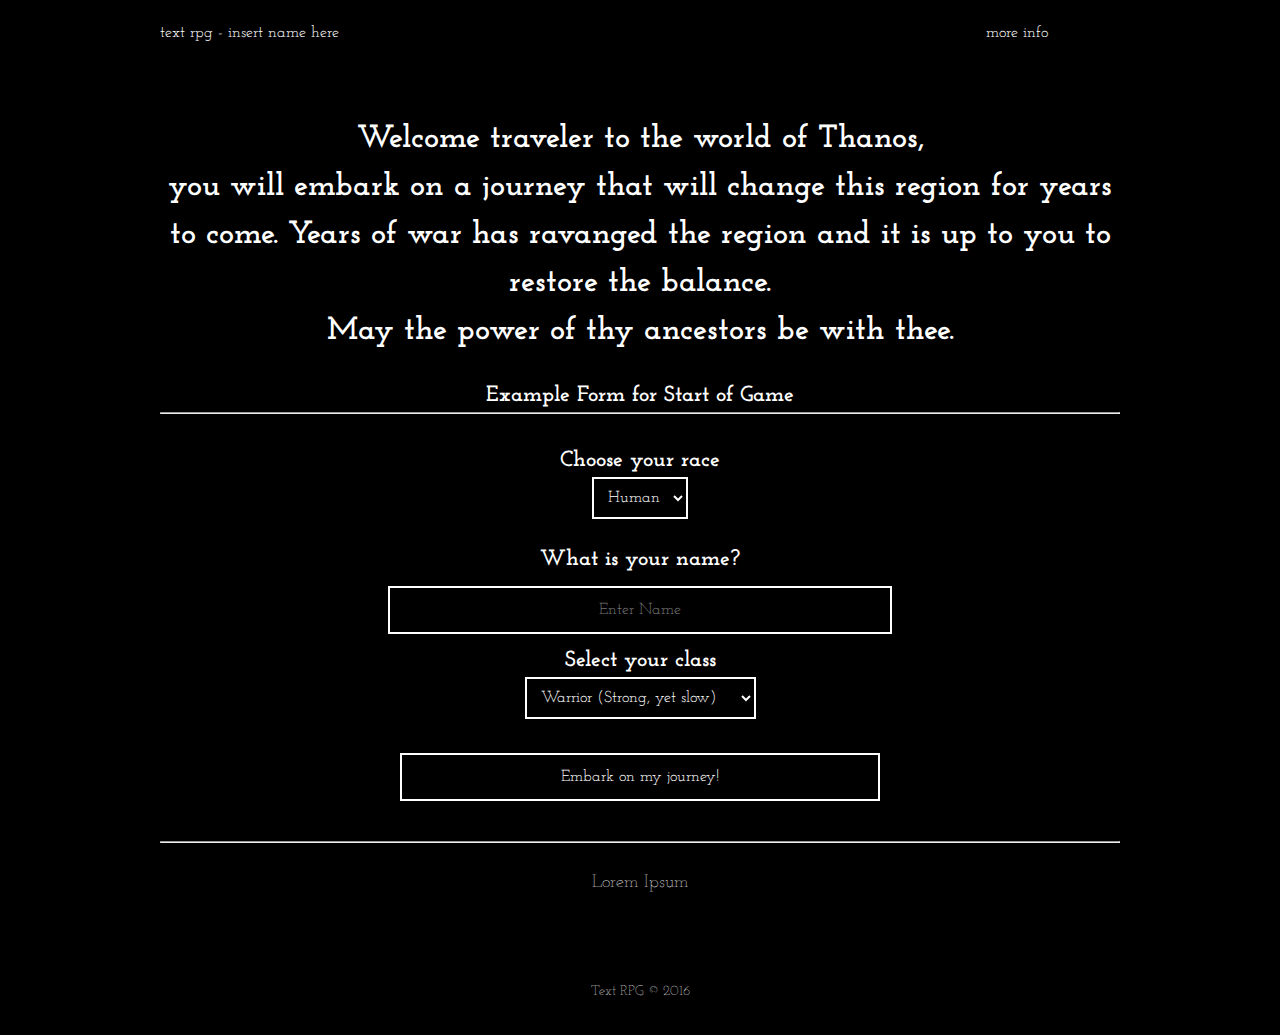
==== index.html @ 104d9b51 "Building blocks" ====
<?xml version="1.0" encoding="UTF-8" ?>
<!DOCTYPE html>
<html>
<head>
	<meta charset="utf-8">
	<title>Text RPG</title>
	<link href="https://fonts.googleapis.com/css?family=Josefin+Slab:400,600,700" rel="stylesheet">
	<link rel="stylesheet" type="text/css" href="css/main.css">
	<link  rel="stylesheet" type="text/css" href="css/simple-grid.css">
	<script src="https://ajax.aspnetcdn.com/ajax/jQuery/jquery-3.1.1.min.js"></script>
</head>

<body>
	<nav>
		<div class="container">
			<div class="col-6-sm logo">
				<a href="#">text rpg - insert name here</a>
			</div>
			<div class="col-6-sm more-info">
				<a href="#">more info</a>
			</div>
		</div>
	</nav>
	
	<div class="container">
		<section id="more-info">
				<p>Text RPG is a game made by Tyler Brangman and Matt Basham for CGT 353: Principles of Interactive and Dynamic Media class. You will choose a race, each one has a different quest to follow. You are given a heath bar, remember each decision you make will affect your health, so choose wisely. Have fun!<br> <strong>Special thanks from good friends for the intricate storylines: Esteban Rivas, etc.</strong>
				</p>
		</section>

		<section id="content">
			<h2>Welcome traveler to the world of Thanos, <br>you will embark on a journey that will change this region for years to come. Years of war has ravanged the region and it is up to you to restore the balance.<br>May the power of thy ancestors be with thee.</h2>
			
		<br>
		<h3>Example Form for Start of Game</h3>
		<hr>
			<form id="answer-box">
				<h3>Choose your race</h3>
					<select class="race-choices">
						<option value="Human">Human</option>
						<option value="Human">Elf</option>
						<option value="Human">Orc</option>
					</select>
					<br><br>
				<h3>What is your name?</h3>
					<input class="answer" type="text" placeholder="Enter Name">
					
				<h3>Select your class</h3>
					<select class="race-choices">
						<option value="Human">Warrior (Strong, yet slow)</option>
						<option value="Human">Mage (Powerful, yet feeble)</option>
						<option value="Human">Thief (Nimble, yet weak)</option>
					</select>
					<br><br>
					<input class="submit" type="submit" value="Embark on my journey!">
				</form>
			<hr>
			<br>
			
			<div id="decision">
				<p>Lorem Ipsum</p>
			</div>
		</section>
	</div>
	
	<footer>
			<div class="container">
				<p>Text RPG &copy; 2016</p>
			</div>
	</footer>
	
	<script src="/js/main.js" type="text/javascript"></script>
</body>	
</html>
---- css/main.css ----
/* Global Styles */
*{
	cursor: crosshair;
	font-family: 'Josefin Slab', serif;
	margin: 0;
	padding: 0;
}
body{
	background-color: black;
}

/* Navigation */
nav{
	font-size: 16px;
	color: #ffffff;
	padding: 20px 0;
	display: flex;
}
nav a{
	color: #ffffff;
	text-decoration: none;
}
nav a:hover{
	text-decoration: overline;
}
nav p{
	font-size: 16px;
	padding: 10px;
}
nav div{
	display: inline-block;
	vertical-align: middle;
	justify-content: space-between;
}
nav .logo{
	text-align: left;
}

nav .more-info{
	text-align: right;
}


/* More Info */
#more-info{
	display: none;
	padding: 10px;
	border: 1px solid #fff;
	color: #fff;
}

/* Content */
#content{
	padding: 50px 0;
	text-align: center;
	color: #fff;
}
#content .race-choices{
	border-radius: 0;
	border: none;
	padding: 10px;
	font-size: 16px;
	color: #fff;
	border: 2px solid #fff;
	background-color: transparent
}
#answer-box{
	color: #fff;
	margin: 30px 0;
}
#answer-box input{
	margin: 10px;
}
#answer-box .answer{
	display: inline-block;
	text-align: center;
	border: 2px solid #fff;
	color: #fff;
	background-color: transparent;
	font-size: 16px;
	padding: 10px;
	width: 50%;
}
#answer-box input{
	text-align: center;
	border: 2px solid #fff;
	color: #fff;
	background-color: transparent;
	font-size: 16px;
	width: 50%;
	padding: 10px 20px;
}
#answer-box .submit:hover{
	text-align: center;
	color: #333;
	background-color: #fff;
	font-size: 16px;
	padding: 10px 20px;
}


/* Footer */
footer{
	margin: 20px 0;
	width: 100%;
	padding: 10px 0;
	color: #ffffff;
	text-align: center;
}
footer .container p{
	font-size: 14px;
}
---- css/simple-grid.css ----
/**
*** SIMPLE GRID
*** (C) ZACH COLE 2016
**/

/* UNIVERSAL */

html,
body {
  height: auto;
  width: auto;
  margin: 0;
  padding: 0;
  left: 0;
  top: 0;
  font-size: 100%;
}

/* ROOT FONT STYLES */

* {
  line-height: 1.5;
}

/* TYPOGRAPHY */

h1 {
  font-size: 2.5rem;
}

h2 {
  font-size: 2rem;
}

h3 {
  font-size: 1.375rem;
}

h4 {
  font-size: 1.125rem;
}

h5 {
  font-size: 1rem;
}

h6 {
  font-size: 0.875rem;
}

p {
  font-size: 1.125rem;
  font-weight: 200;
  line-height: 1.8;
}

.font-light {
  font-weight: 300;
}

.font-regular {
  font-weight: 400;
}

.font-heavy {
  font-weight: 700;
}

/* POSITIONING */

.left {
  text-align: left;
}

.right {
  text-align: right;
}

.center {
  text-align: center;
  margin-left: auto;
  margin-right: auto;
}

.justify {
  text-align: justify;
}

/* ==== GRID SYSTEM ==== */

.container {
  width: 90%;
  margin-left: auto;
  margin-right: auto;
}

.row {
  position: relative;
  width: 100%;
}

.row [class^="col"] {
  float: left;
  margin: 0.5rem 2%;
  min-height: 0.125rem;
}

.col-1,
.col-2,
.col-3,
.col-4,
.col-5,
.col-6,
.col-7,
.col-8,
.col-9,
.col-10,
.col-11,
.col-12 {
  width: 96%;
}

.col-1-sm {
  width: 4.33%;
}

.col-2-sm {
  width: 12.66%;
}

.col-3-sm {
  width: 21%;
}

.col-4-sm {
  width: 29.33%;
}

.col-5-sm {
  width: 37.66%;
}

.col-6-sm {
  width: 46%;
}

.col-7-sm {
  width: 54.33%;
}

.col-8-sm {
  width: 62.66%;
}

.col-9-sm {
  width: 71%;
}

.col-10-sm {
  width: 79.33%;
}

.col-11-sm {
  width: 87.66%;
}

.col-12-sm {
  width: 96%;
}

.row::after {
	content: "";
	display: table;
	clear: both;
}

.hidden-sm {
  display: none;
}

@media only screen and (min-width: 33.75em) {  /* 540px */
  .container {
    width: 80%;
  }
}

@media only screen and (min-width: 45em) {  /* 720px */
  .col-1 {
    width: 4.33%;
  }

  .col-2 {
    width: 12.66%;
  }

  .col-3 {
    width: 21%;
  }

  .col-4 {
    width: 29.33%;
  }

  .col-5 {
    width: 37.66%;
  }

  .col-6 {
    width: 46%;
  }

  .col-7 {
    width: 54.33%;
  }

  .col-8 {
    width: 62.66%;
  }

  .col-9 {
    width: 71%;
  }

  .col-10 {
    width: 79.33%;
  }

  .col-11 {
    width: 87.66%;
  }

  .col-12 {
    width: 96%;
  }

  .hidden-sm {
    display: block;
  }
}

@media only screen and (min-width: 60em) { /* 960px */
  .container {
    width: 75%;
    max-width: 60rem;
  }
}
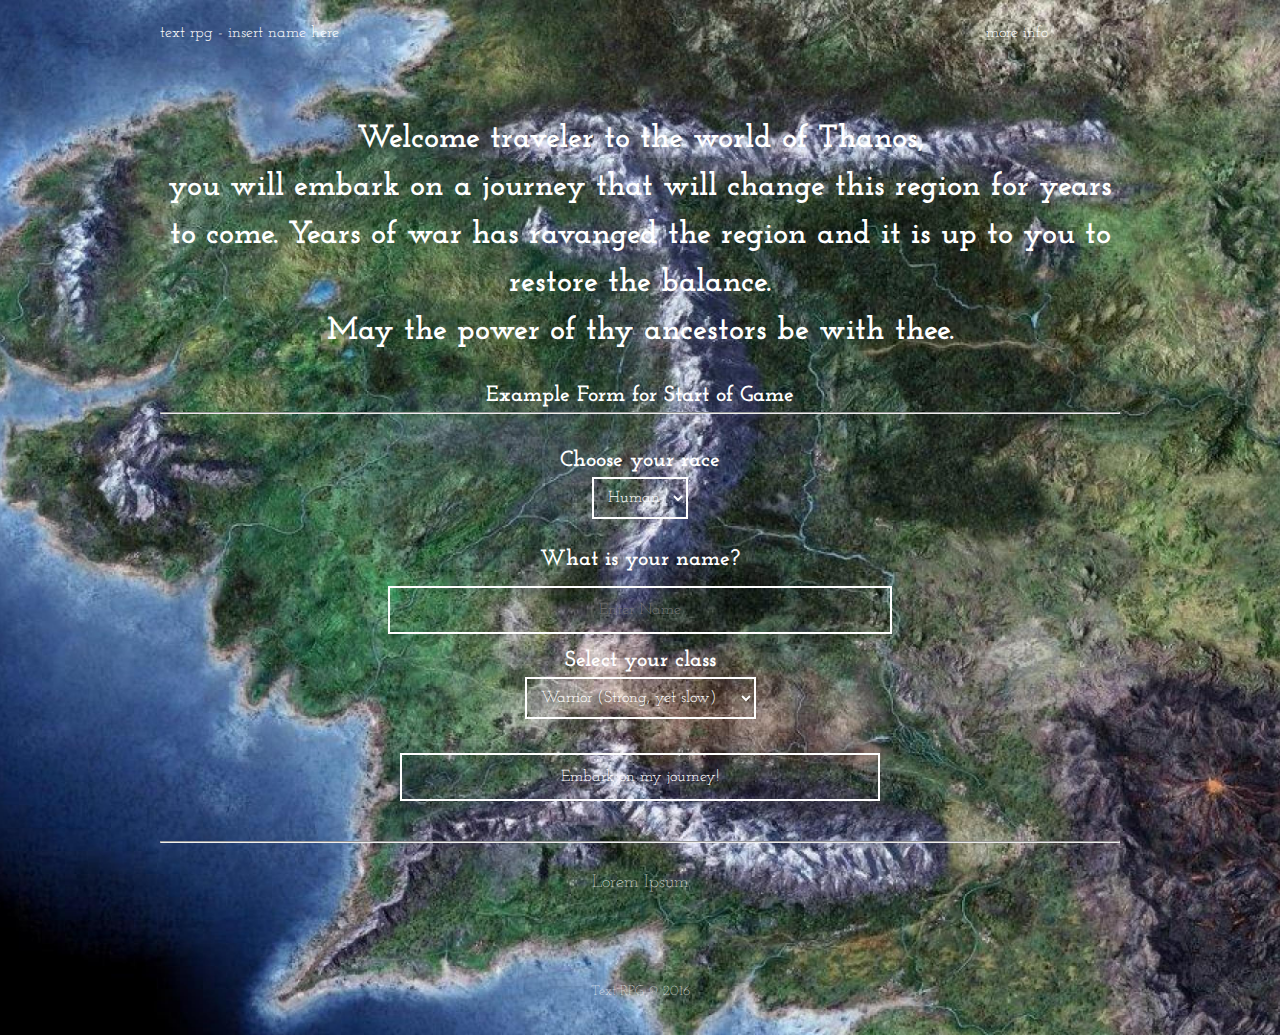
==== commit 70211a8a: "close btn" ====
--- a/index.html
+++ b/index.html
@@ -23,9 +23,10 @@
 	</nav>
 	
 	<div class="container">
-		<section id="more-info">
+		<section id="about">
 				<p>Text RPG is a game made by Tyler Brangman and Matt Basham for CGT 353: Principles of Interactive and Dynamic Media class. You will choose a race, each one has a different quest to follow. You are given a heath bar, remember each decision you make will affect your health, so choose wisely. Have fun!<br> <strong>Special thanks from good friends for the intricate storylines: Esteban Rivas, etc.</strong>
 				</p>
+				<a id="info-close" href="#">Close</a>
 		</section>
 
 		<section id="content">
--- a/css/main.css
+++ b/css/main.css
@@ -6,7 +6,10 @@
 	padding: 0;
 }
 body{
-	background-color: black;
+	background-image: url(/img/3840x2160-misc_lord_of_the_rings_middle_earth_map-24533.jpg);
+	background-position: center;
+	background-size: cover;
+	background-repeat: no-repeat;
 }
 
 /* Navigation */
@@ -42,7 +45,7 @@
 
 
 /* More Info */
-#more-info{
+#about{
 	display: none;
 	padding: 10px;
 	border: 1px solid #fff;
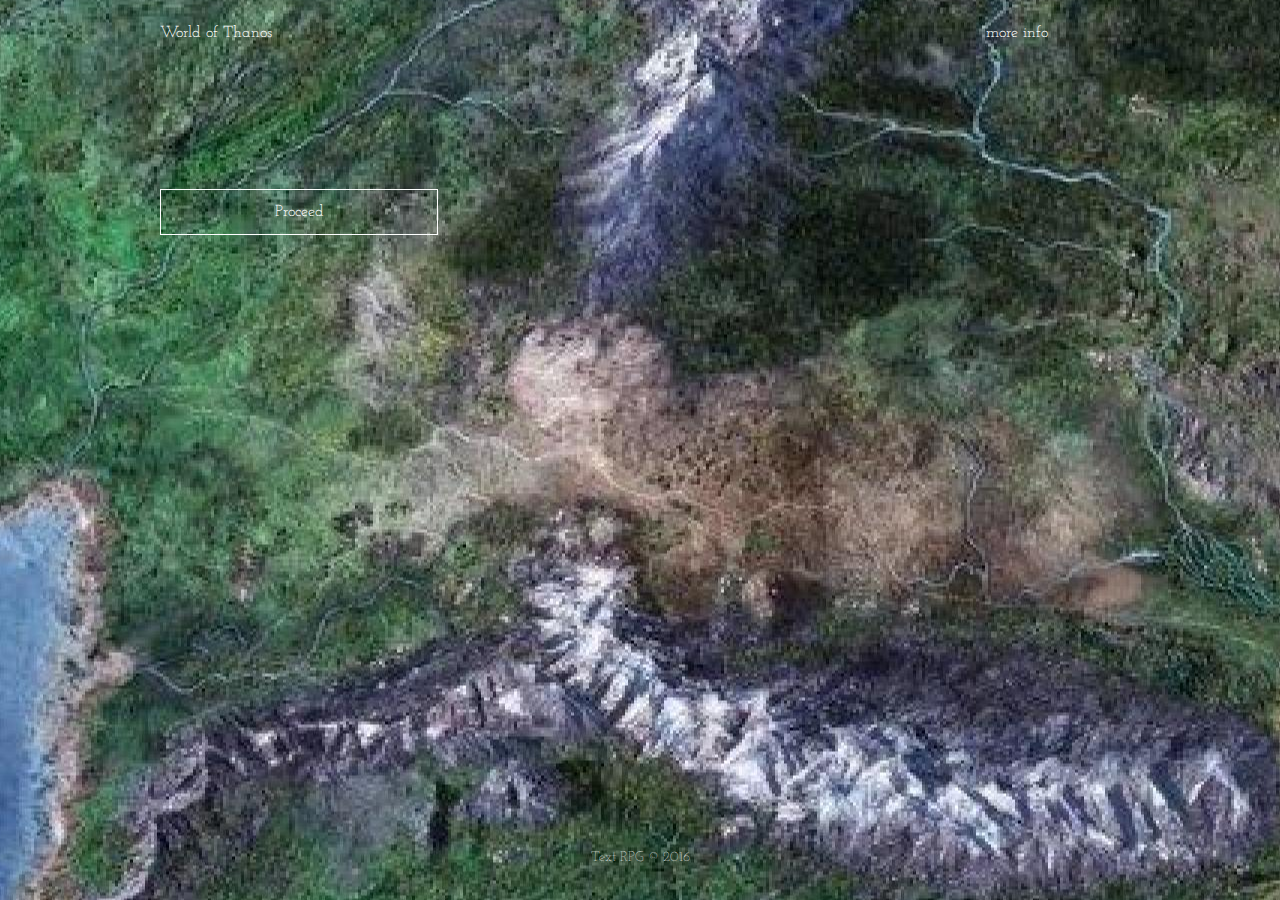
==== commit 49a4c025: "class-select page" ====
--- a/index.html
+++ b/index.html
@@ -3,18 +3,19 @@
 <html>
 <head>
 	<meta charset="utf-8">
-	<title>Text RPG</title>
+	<title>World of Thanos</title>
 	<link href="https://fonts.googleapis.com/css?family=Josefin+Slab:400,600,700" rel="stylesheet">
 	<link rel="stylesheet" type="text/css" href="css/main.css">
 	<link  rel="stylesheet" type="text/css" href="css/simple-grid.css">
 	<script src="https://ajax.aspnetcdn.com/ajax/jQuery/jquery-3.1.1.min.js"></script>
+	<script src="/js/typed.js"></script>
 </head>
 
 <body>
 	<nav>
 		<div class="container">
 			<div class="col-6-sm logo">
-				<a href="#">text rpg - insert name here</a>
+				<a href="#">World of Thanos</a>
 			</div>
 			<div class="col-6-sm more-info">
 				<a href="#">more info</a>
@@ -24,44 +25,17 @@
 	
 	<div class="container">
 		<section id="about">
-				<p>Text RPG is a game made by Tyler Brangman and Matt Basham for CGT 353: Principles of Interactive and Dynamic Media class. You will choose a race, each one has a different quest to follow. You are given a heath bar, remember each decision you make will affect your health, so choose wisely. Have fun!<br> <strong>Special thanks from good friends for the intricate storylines: Esteban Rivas, etc.</strong>
-				</p>
+				<p>Text RPG is a game made by Tyler Brangman and Matt Basham for CGT 353: Principles of Interactive and Dynamic Media class. You will choose a race, each one has a different quest to follow. You are given a heath bar, remember each decision you make will affect your health, so choose wisely. Have fun!<br> <strong>Special thanks from good friends for the intricate storylines: Esteban Rivas, etc.</strong></p>
+				<br>
 				<a id="info-close" href="#">Close</a>
 		</section>
 
 		<section id="content">
-			<h2>Welcome traveler to the world of Thanos, <br>you will embark on a journey that will change this region for years to come. Years of war has ravanged the region and it is up to you to restore the balance.<br>May the power of thy ancestors be with thee.</h2>
-			
-		<br>
-		<h3>Example Form for Start of Game</h3>
-		<hr>
-			<form id="answer-box">
-				<h3>Choose your race</h3>
-					<select class="race-choices">
-						<option value="Human">Human</option>
-						<option value="Human">Elf</option>
-						<option value="Human">Orc</option>
-					</select>
-					<br><br>
-				<h3>What is your name?</h3>
-					<input class="answer" type="text" placeholder="Enter Name">
-					
-				<h3>Select your class</h3>
-					<select class="race-choices">
-						<option value="Human">Warrior (Strong, yet slow)</option>
-						<option value="Human">Mage (Powerful, yet feeble)</option>
-						<option value="Human">Thief (Nimble, yet weak)</option>
-					</select>
-					<br><br>
-					<input class="submit" type="submit" value="Embark on my journey!">
-				</form>
-			<hr>
+			<h2></h2>
 			<br>
-			
-			<div id="decision">
-				<p>Lorem Ipsum</p>
-			</div>
 		</section>
+		
+		<a id="proceed-btn" href="class-select.html">Proceed</a>
 	</div>
 	
 	<footer>
@@ -70,6 +44,14 @@
 			</div>
 	</footer>
 	
+	<script>
+  $(function(){
+      $("#content h2").typed({
+        strings: ["Welcome traveler to the world of Thanos! You will embark on a journey that will change this region for years to come. <br>Years of war and death has ravanged the region and it is up to you to restore the balance.<br>May the power of thy ancestors be with thee."],
+        typeSpeed: 20
+      });
+  });
+	</script>
 	<script src="/js/main.js" type="text/javascript"></script>
 </body>	
 </html>--- a/css/main.css
+++ b/css/main.css
@@ -8,7 +8,7 @@
 body{
 	background-image: url(/img/3840x2160-misc_lord_of_the_rings_middle_earth_map-24533.jpg);
 	background-position: center;
-	background-size: cover;
+	background-size: auto;
 	background-repeat: no-repeat;
 }
 
@@ -43,6 +43,29 @@
 	text-align: right;
 }
 
+/* Blinking Cursor */
+.typed-cursor{
+    opacity: 1;
+    -webkit-animation: blink 0.7s infinite;
+    -moz-animation: blink 0.7s infinite;
+    animation: blink 0.7s infinite;
+}
+@keyframes blink{
+    0% { opacity:1; }
+    50% { opacity:0; }
+    100% { opacity:1; }
+}
+@-webkit-keyframes blink{
+    0% { opacity:1; }
+    50% { opacity:0; }
+    100% { opacity:1; }
+}
+@-moz-keyframes blink{
+    0% { opacity:1; }
+    50% { opacity:0; }
+    100% { opacity:1; }
+}
+
 
 /* More Info */
 #about{
@@ -51,12 +74,50 @@
 	border: 1px solid #fff;
 	color: #fff;
 }
+#about #info-close{
+	text-align: center;
+	margin: 0 auto;
+	width: 20%;
+	text-decoration: none;
+	color: #fff;
+	padding: 5px;
+	border: 1px solid #fff;
+}
+#about #info-close:hover{
+	color: #333;
+	background-color: #fff;
+}
 
 /* Content */
 #content{
 	padding: 50px 0;
 	text-align: center;
 	color: #fff;
+}
+#content h2{
+	overflow: hidden;
+	margin: 0 auto;
+	animation: 
+		typewriter 3.5s steps(100, end);
+}
+@keyframes typing{
+	from {width: 0 }
+	to { width: 100% }
+}
+
+#proceed-btn{
+	position: absolute;
+	text-align: center;
+	margin: 0px auto;
+	width: 20%;
+	text-decoration: none;
+	color: #fff;
+	padding: 10px;
+	border: 1px solid #fff;
+}
+#proceed-btn:hover{
+	color: #333;
+	background-color: #fff;
 }
 #content .race-choices{
 	border-radius: 0;
@@ -104,6 +165,8 @@
 
 /* Footer */
 footer{
+	position: absolute;
+	bottom: 0;
 	margin: 20px 0;
 	width: 100%;
 	padding: 10px 0;
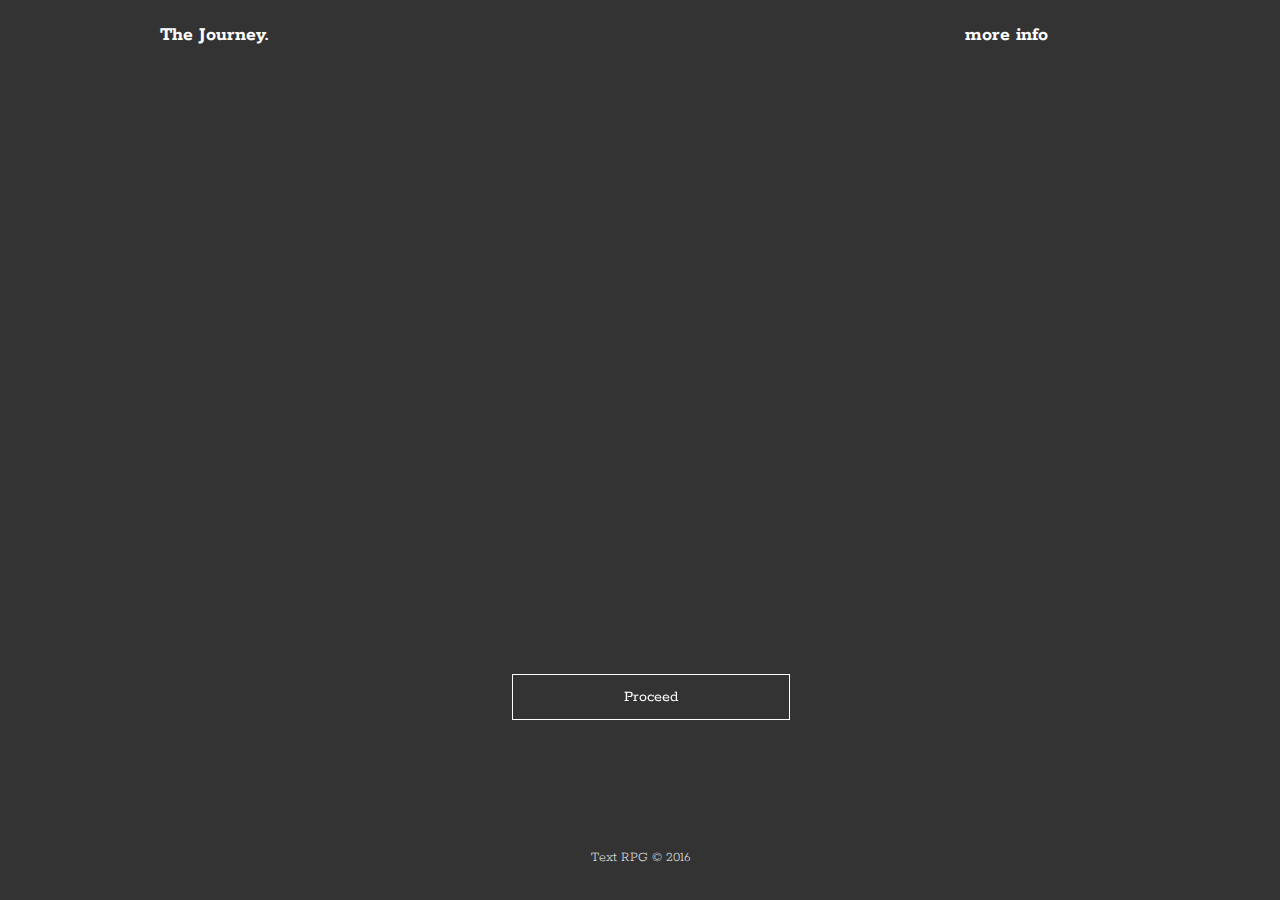
==== commit 5e733768: "full proj." ====
--- a/index.html
+++ b/index.html
@@ -3,19 +3,21 @@
 <html>
 <head>
 	<meta charset="utf-8">
-	<title>World of Thanos</title>
-	<link href="https://fonts.googleapis.com/css?family=Josefin+Slab:400,600,700" rel="stylesheet">
+	<title>The Journey</title>
+	<link href="https://fonts.googleapis.com/css?family=Rokkitt:400,700" rel="stylesheet">
 	<link rel="stylesheet" type="text/css" href="css/main.css">
 	<link  rel="stylesheet" type="text/css" href="css/simple-grid.css">
 	<script src="https://ajax.aspnetcdn.com/ajax/jQuery/jquery-3.1.1.min.js"></script>
-	<script src="/js/typed.js"></script>
+	<script src="js/main.js" type="text/javascript"></script>
+	<script src="js/game.js" type="text/javascript"></script>
+	<script src="js/typed.js"></script>
 </head>
 
 <body>
 	<nav>
 		<div class="container">
 			<div class="col-6-sm logo">
-				<a href="#">World of Thanos</a>
+				<a href="#">The Journey.</a>
 			</div>
 			<div class="col-6-sm more-info">
 				<a href="#">more info</a>
@@ -25,7 +27,7 @@
 	
 	<div class="container">
 		<section id="about">
-				<p>Text RPG is a game made by Tyler Brangman and Matt Basham for CGT 353: Principles of Interactive and Dynamic Media class. You will choose a race, each one has a different quest to follow. You are given a heath bar, remember each decision you make will affect your health, so choose wisely. Have fun!<br> <strong>Special thanks from good friends for the intricate storylines: Esteban Rivas, etc.</strong></p>
+				<p>The Journey is a text-based rpg game made by Tyler Brangman and Matt Basham for CGT 353: Principles of Interactive and Dynamic Media class. Your character is stuck in a strange location, you must help him escape safely. Different decisions bring different consequences, so choose wisely. Have fun!</p>
 				<br>
 				<a id="info-close" href="#">Close</a>
 		</section>
@@ -35,7 +37,7 @@
 			<br>
 		</section>
 		
-		<a id="proceed-btn" href="class-select.html">Proceed</a>
+		<a id="proceed-btn" href="console.html">Proceed</a>
 	</div>
 	
 	<footer>
@@ -47,11 +49,10 @@
 	<script>
   $(function(){
       $("#content h2").typed({
-        strings: ["Welcome traveler to the world of Thanos! You will embark on a journey that will change this region for years to come. <br>Years of war and death has ravanged the region and it is up to you to restore the balance.<br>May the power of thy ancestors be with thee."],
+        strings: ["Welcome to The Journey! Your character is stuck in a strange house, you must help him escape safely. Different decisions bring about different consequences, so choose wisely. Don't forget to read carefully...it's a text rpg game for god sake."],
         typeSpeed: 20
       });
   });
 	</script>
-	<script src="/js/main.js" type="text/javascript"></script>
 </body>	
 </html>--- a/css/main.css
+++ b/css/main.css
@@ -1,12 +1,13 @@
 /* Global Styles */
 *{
 	cursor: crosshair;
-	font-family: 'Josefin Slab', serif;
+	font-family: 'Rokkitt', serif;
 	margin: 0;
 	padding: 0;
 }
 body{
-	background-image: url(/img/3840x2160-misc_lord_of_the_rings_middle_earth_map-24533.jpg);
+	/* background-image: url(../img/bg.jpg); */
+	background-color: #333;
 	background-position: center;
 	background-size: auto;
 	background-repeat: no-repeat;
@@ -20,14 +21,16 @@
 	display: flex;
 }
 nav a{
+	font-weight: 700;
+	font-size: 20px;
 	color: #ffffff;
 	text-decoration: none;
 }
 nav a:hover{
-	text-decoration: overline;
+	text-decoration: underline;
 }
 nav p{
-	font-size: 16px;
+	font-weight: 700;
 	padding: 10px;
 }
 nav div{
@@ -69,9 +72,9 @@
 
 /* More Info */
 #about{
+	border: 2px solid #fff;
 	display: none;
 	padding: 10px;
-	border: 1px solid #fff;
 	color: #fff;
 }
 #about #info-close{
@@ -85,7 +88,7 @@
 }
 #about #info-close:hover{
 	color: #333;
-	background-color: #fff;
+	background-color: #FFF;
 }
 
 /* Content */
@@ -106,60 +109,51 @@
 }
 
 #proceed-btn{
-	position: absolute;
+	position: fixed;
 	text-align: center;
-	margin: 0px auto;
 	width: 20%;
+	left: 40%;
 	text-decoration: none;
 	color: #fff;
 	padding: 10px;
 	border: 1px solid #fff;
+	bottom: 20%;
 }
 #proceed-btn:hover{
 	color: #333;
 	background-color: #fff;
 }
-#content .race-choices{
-	border-radius: 0;
-	border: none;
+
+/* Console */
+#console{
+	font-weight: 400;
+	height: 600px;
+	width: 90%;
+	margin: 0 auto;
+	overflow: auto;
+	border-radius: 10px;
+	text-align: left;
 	padding: 10px;
+	/* background-color: rgba(149, 165, 166, 0.7); */
+	color: #fff;
+}
+
+#console p{
+	font-size: 20px;
+	padding: 10px 100px;
+}
+#console input{
+	display: inline-block;
+}
+#console form{
+	margin: 0 auto;
+	width: 500px;
+	display: block;
+	margin-top: 0em;
+}
+#console #command_line{
 	font-size: 16px;
-	color: #fff;
-	border: 2px solid #fff;
-	background-color: transparent
-}
-#answer-box{
-	color: #fff;
-	margin: 30px 0;
-}
-#answer-box input{
-	margin: 10px;
-}
-#answer-box .answer{
-	display: inline-block;
-	text-align: center;
-	border: 2px solid #fff;
-	color: #fff;
-	background-color: transparent;
-	font-size: 16px;
-	padding: 10px;
-	width: 50%;
-}
-#answer-box input{
-	text-align: center;
-	border: 2px solid #fff;
-	color: #fff;
-	background-color: transparent;
-	font-size: 16px;
-	width: 50%;
-	padding: 10px 20px;
-}
-#answer-box .submit:hover{
-	text-align: center;
-	color: #333;
-	background-color: #fff;
-	font-size: 16px;
-	padding: 10px 20px;
+	padding: 5px;
 }
 
 
